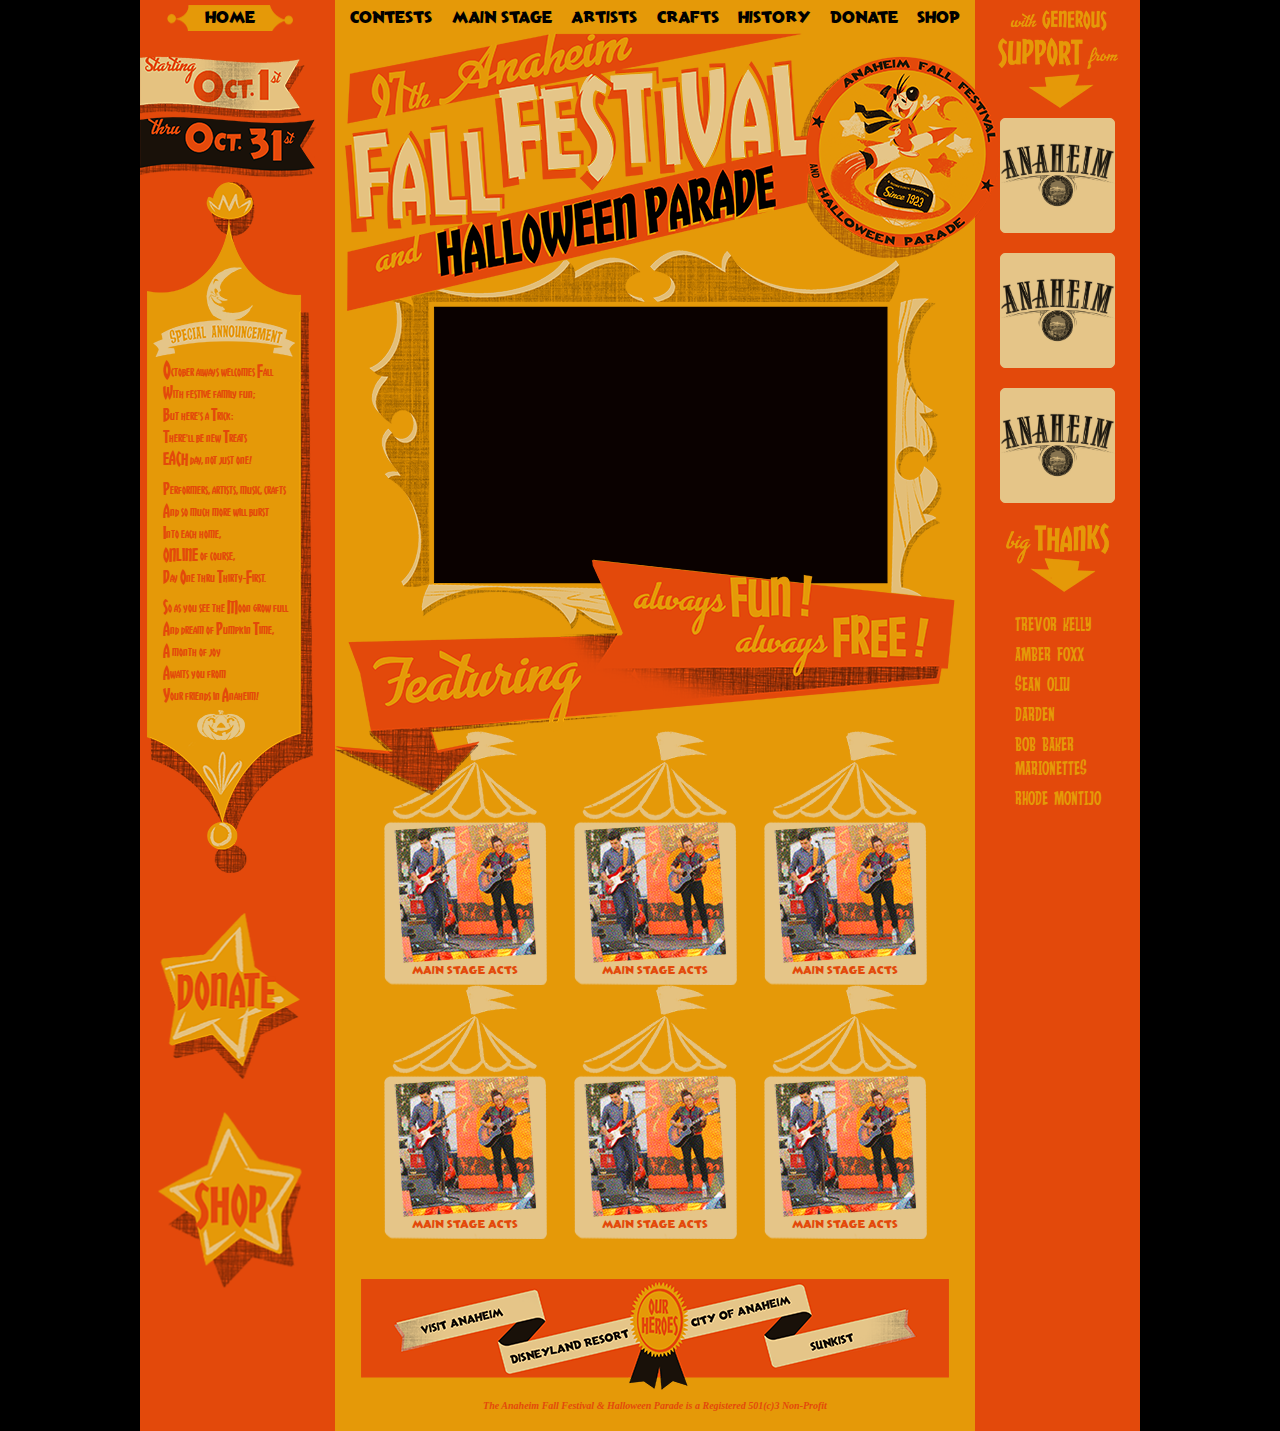
==== index.html @ 7b8717bf "Initial Upload" ====
<!DOCTYPE html>
<html>
    <head>
        <title>97th Anaheim Fall Festival and Halloween Parade</title>

        <!--Reset CSS-->
        <link href="css/reset.css" rel="stylesheet" type="text/css">
        
        <!--Bootstrap CSS-->
        <link rel="stylesheet" href="https://stackpath.bootstrapcdn.com/bootstrap/4.5.2/css/bootstrap.min.css" integrity="sha384-JcKb8q3iqJ61gNV9KGb8thSsNjpSL0n8PARn9HuZOnIxN0hoP+VmmDGMN5t9UJ0Z" crossorigin="anonymous">
        
        <!--Custom CSS-->
        <link href="css/index.css" rel="stylesheet" type="text/css">
        
        <!--Fonts-->
        
        <!--Necessary for Responsive Design-->
        <meta name="viewport" content="width=device-width, initial-scale=1">
    </head>
    <body>
        <div class="container AFF-container">
            <div class="row">
                <div class="col-md-auto" id="AFF-left-col">
                    <div class="AFF-HomeButton">
                        <a class="AFF-nav-link" href="#">HOME</a>
                    </div>
                    <img src="images/DateBanners_S.png" alt="Two Banners Bearing Starting Date of Oct. 1 and Ending Date of Oct. 31" id="AFF-DateBanners">
                    <div class="AFF-SpecialAnnouncements">
                        <div class="AFF-SpecialAnnouncements-Content">
                            <p>
                                <span style="font-size: 20px;">O</span>ctober always welcomes <span style="font-size: 16px;">F</span>all<br>
                                <span style="font-size: 16px;">W</span>ith festive family fun;<br>
                                <span style="font-size: 16px;">B</span>ut here's a <span style="font-size: 16px;">T</span>rick:<br>
                                <span style="font-size: 16px;">T</span>here'll be new <span style="font-size: 16px;">T</span>reats<br>
                                <span style="font-size: 16px;">EACH</span> day, not just one!<br>
                            </p>
                            <p>
                                <span style="font-size: 16px;">P</span>erformers, artists, music, crafts<br>
                                <span style="font-size: 16px;">A</span>nd so much more will burst<br>
                                <span style="font-size: 16px;">I</span>nto each home,<br>
                                <span style="font-size: 16px;">ONLINE</span> of course,<br>
                                <span style="font-size: 16px;">D</span>ay <span style="font-size: 16px;">O</span>ne thru <span style="font-size: 16px;">T</span>hirty-<span style="font-size: 16px;">F</span>irst.<br>
                            </p>
                            <p>
                                <span style="font-size: 16px;">S</span>o as you see the <span style="font-size: 16px;">M</span>oon grow full<br>
                                <span style="font-size: 16px;">A</span>nd dream of <span style="font-size: 16px;">P</span>umpkin <span style="font-size: 16px;">T</span>ime,<br>
                                <span style="font-size: 16px;">A</span> month of joy<br>
                                <span style="font-size: 16px;">A</span>waits you from<br>
                                <span style="font-size: 16px;">Y</span>our friends in <span style="font-size: 16px;">A</span>naheim!<br>
                            </p>
                        </div>
                    </div>
                    <div class="AFF-StarButtons">
                        <div class="AFF-Star">
                            <a href="#"><img src="images/DonateButton_S.png" alt="Yellow Star Donate Button" id="AFF-DonateButton" class="AFF-Left-Images">
                            </a>
                        </div>
                        <br>
                        <div class="AFF-Star">
                            <a href="#"><img src="images/ShopButton_S.png" alt="Yellow Star Shop Button" id="AFF-ShopButton" class="AFF-Left-Images">
                            </a>
                        </div>
                    </div>
                </div>
                <div class="col-md-auto" id="AFF-mid-col">
                    <div class="AFF-Nav">
                            <div class="AFF-Nav-Col">
                                <a class="AFF-nav-link" href="#">CONTESTS</a>
                            </div>
                            <div class="AFF-Nav-Col">
                                <a class="AFF-nav-link" href="#">MAIN STAGE</a>
                            </div>
                            <div class="AFF-Nav-Col">
                                <a class="AFF-nav-link" href="#">ARTISTS</a>
                            </div>
                            <div class="AFF-Nav-Col">
                                <a class="AFF-nav-link" href="#">CRAFTS</a>
                            </div>
                            <div class="AFF-Nav-Col">
                                <a class="AFF-nav-link" href="#">HISTORY</a>
                            </div>
                            <div class="AFF-Nav-Col">
                                <a class="AFF-nav-link" href="#">DONATE</a>
                            </div>
                            <div class="AFF-Nav-Col">
                                <a class="AFF-nav-link" href="#">SHOP</a>
                            </div>
                    </div>
                    <div class="AFF-header">
                        <img src="images/HeaderLogo_S.png" alt="97th Anaheim Fall Festival and Halloween Parade with Circular Seal Showing Andy Anaheim Wearing a Witches Hat and Riding a Rocket Over a Small Globe" id="AFF-HeaderLogo">
                    </div>
                    <div class="AFF-MainBodyContent">
                        <img src="images/FeaturingArrow_S.png" alt="Banner with 2 Descending Folds Ending in Arrow Pointing Down, Text on Top Fold: Always Fun! Always Free!, Text on Bottom Fold: Featuring" id="AFF-FeaturingArrow">
                        <div class="container AFF-Tents">
                            <div class="row">
                                <div class="col-sm AFF-Tent">
                                    <div class="container AFF-TentContainer">
                                        <div class="row">
                                            <div class="col">
                                                <a href="#"><img src="images/TentPic01.png" alt="Two People on a Stage Playing Guitar" id="AFF-Tent01"></a>
                                            </div>
                                        </div>
                                        <div class="row">
                                            <div class="col">
                                                <h3><a href="#">MAIN STAGE ACTS</a></h3>
                                            </div>
                                        </div>
                                    </div>
                                </div>
                                <div class="col-sm AFF-Tent">
                                    <div class="container AFF-TentContainer">
                                        <div class="row">
                                            <div class="col">
                                                <a href="#"><img src="images/TentPic01.png" alt="Two People on a Stage Playing Guitar" id="AFF-Tent01"></a>
                                            </div>
                                        </div>
                                        <div class="row">
                                            <div class="col">
                                                <h3><a href="#">MAIN STAGE ACTS</a></h3>
                                            </div>
                                        </div>
                                    </div>
                                </div>
                                <div class="col-sm AFF-Tent">
                                    <div class="container AFF-TentContainer">
                                        <div class="row">
                                            <div class="col">
                                                <a href="#"><img src="images/TentPic01.png" alt="Two People on a Stage Playing Guitar" id="AFF-Tent01"></a>
                                            </div>
                                        </div>
                                        <div class="row">
                                            <div class="col">
                                                <h3><a href="#">MAIN STAGE ACTS</a></h3>
                                            </div>
                                        </div>
                                    </div>
                                </div>
                            </div>
                            <div class="row">
                                <div class="col-sm AFF-Tent">
                                    <div class="container AFF-TentContainer">
                                        <div class="row">
                                            <div class="col">
                                                <a href="#"><img src="images/TentPic01.png" alt="Two People on a Stage Playing Guitar" id="AFF-Tent01"></a>
                                            </div>
                                        </div>
                                        <div class="row">
                                            <div class="col">
                                                <h3><a href="#">MAIN STAGE ACTS</a></h3>
                                            </div>
                                        </div>
                                    </div>
                                </div>
                                <div class="col-sm AFF-Tent">
                                    <div class="container AFF-TentContainer">
                                        <div class="row">
                                            <div class="col">
                                                <a href="#"><img src="images/TentPic01.png" alt="Two People on a Stage Playing Guitar" id="AFF-Tent01"></a>
                                            </div>
                                        </div>
                                        <div class="row">
                                            <div class="col">
                                                <h3><a href="#">MAIN STAGE ACTS</a></h3>
                                            </div>
                                        </div>
                                    </div>
                                </div>
                                <div class="col-sm AFF-Tent">
                                    <div class="container AFF-TentContainer">
                                        <div class="row">
                                            <div class="col">
                                                <a href="#"><img src="images/TentPic01.png" alt="Two People on a Stage Playing Guitar" id="AFF-Tent01"></a>
                                            </div>
                                        </div>
                                        <div class="row">
                                            <div class="col">
                                                <h3><a href="#">MAIN STAGE ACTS</a></h3>
                                            </div>
                                        </div>
                                    </div>
                                </div>
                            </div>
                        </div>
                        <div class="AFF-SupportFooter">
                            <img src="images/SupportRibbon_S.png" alt="A Gold Ribbon with the Words Our Heroes and a Banner Behind with Sponsors Listed" id="AFF-SupportRibbon">
                            <h4>The Anaheim Fall Festival & Halloween Parade is a Registered 501(c)3 Non-Profit</h4>
                        </div>
                    </div>
                </div>
                <div class="col-md-auto" id="AFF-right-col">
                    <img src="images/SupportArrow-text_S.png" alt="Text: With Generous Support From, Image: Yellow Down Arrow" id="AFF-SupportArrow">
                    <div class="AFF-Sponsor">
                        <a href="#"><img src="images/AnaheimLogo.png" alt="Anaheim City Logo" id="AFF-AnaheimLogo"></a>
                    </div>
                    <div class="AFF-Sponsor">
                        <a href="#"><img src="images/AnaheimLogo.png" alt="Anaheim City Logo" id="AFF-AnaheimLogo"></a>
                    </div>
                    <div class="AFF-Sponsor">
                        <a href="#"><img src="images/AnaheimLogo.png" alt="Anaheim City Logo" id="AFF-AnaheimLogo"></a>
                    </div>
                    <img src="images/ThanksArrow-text_S.png" alt="Text: Big Thanks, Image: Yellow Down Arrow" id="AFF-ThanksArrow">
                    <div class="AFF-Thanks">
                        <ul>
                            <li class="AFF-Thanks-Name">TREVOR KELLY</li>
                            <li class="AFF-Thanks-Name">AMBER FOXX</li>
                            <li class="AFF-Thanks-Name">SEAN OLIU</li>
                            <li class="AFF-Thanks-Name">DARDEN</li>
                            <li class="AFF-Thanks-Name">BOB BAKER MARIONETTES</li>
                            <li class="AFF-Thanks-Name">RHODE MONTIJO</li>
                        </ul>
                    </div>
                </div>
            </div>
        </div>
        <!--Bootstrap JS-->
        <script src="https://code.jquery.com/jquery-3.5.1.slim.min.js" integrity="sha384-DfXdz2htPH0lsSSs5nCTpuj/zy4C+OGpamoFVy38MVBnE+IbbVYUew+OrCXaRkfj" crossorigin="anonymous"></script>
        <script src="https://cdn.jsdelivr.net/npm/popper.js@1.16.1/dist/umd/popper.min.js" integrity="sha384-9/reFTGAW83EW2RDu2S0VKaIzap3H66lZH81PoYlFhbGU+6BZp6G7niu735Sk7lN" crossorigin="anonymous"></script>
        <script src="https://stackpath.bootstrapcdn.com/bootstrap/4.5.2/js/bootstrap.min.js" integrity="sha384-B4gt1jrGC7Jh4AgTPSdUtOBvfO8shuf57BaghqFfPlYxofvL8/KUEfYiJOMMV+rV" crossorigin="anonymous"></script>
        
        <!--Personal JS-->
        <script src="js/index.js" type="text/javascript"></script>
    </body>
</html>
---- css/index.css ----
@font-face {
    font-family: "Anderson Torchy";
    src: url("../fonts/anderson_torchy_the_battery_boy-webfont.woff2") format("woff2"),
    url("../fonts/anderson_torchy_the_battery_boy-webfont.woff") format("woff");
}
@font-face {
    font-family: "Chickweed Tilting";
    src: url("../fonts/chickweed_titling-webfont.woff2") format("woff2"),
    url("../fonts/chickweed_titling-webfont.woff") format("woff");
}
@font-face {
    font-family: "Anderson Stingray";
    src: url("../fonts/anderson_stingray-webfont.woff2") format("woff2"),
    url("../fonts/anderson_stingray-webfont.woff") format("woff");
}
body {
    background-color: #000000;
}
.AFF-container {
    width: 1000px !important;
}
#AFF-left-col {
    background-color: #e3490b;
    width: 195px;
    padding-left: 0px;
}
.AFF-HomeButton {
    background-image: url(../images/HomeButton_S.png);
    background-repeat: no-repeat;
    background-position: center top;
    text-align: center;
    margin: 5px;
}
.AFF-HomeButton a:hover {
    color: #e5c588;
    text-decoration: none;
}
#AFF-DateBanners {
    margin: 20px 0px 5px 0px;
}
.AFF-SpecialAnnouncements {
    background-image: url(../images/SpecialAnnouncementsBanner_S.png);
    background-repeat: no-repeat;
    background-position: center top;
    padding: 177px 1px 177px 23px;
}
.AFF-SpecialAnnouncements-Content {
    font-family: Chickweed Tilting, Impact, Haettenschweiler, 'Arial Narrow Bold', sans-serif;
    color: #e3490b;
    text-align: left;
    margin-left: auto;
    margin-right: auto;
    font-size: 10px;
    line-height: 20px;
}
.AFF-SpecialAnnouncements-Content p {
    margin-bottom: 8px !important;
}
.AFF-StarButtons {
    width: 100%;
    text-align: center;
    padding: 15px 0px;
}
.AFF-Left-Images {
    margin-bottom: 10px;
}
.AFF-Star {
    position: relative;
    display: block;
    height: 180px;
}
#AFF-DonateButton {
    width: 139px;
    height: 166px;
    position: absolute;
    top: 50%;
    left: 50%;
    z-index: 1;
    transform: translate(-50%, -50%) scale(1,1);
    transition: all 0.3s ease;
}
#AFF-DonateButton:hover {
    transform: translate(-50%, -50%) scale(1.1,1.1);
}
#AFF-ShopButton {
    width: 143px;
    height: 175px;
    position: absolute;
    top: 50%;
    left: 50%;
    z-index: 1;
    transform: translate(-50%, -50%) scale(1,1);
    transition: all 0.3s ease;
}
#AFF-ShopButton:hover {
    transform: translate(-50%, -50%) scale(1.1,1.1);
}
#AFF-mid-col {
    background-color: #e59908;
    width: 640px;
    padding-bottom: 230px;
}
.AFF-Nav {
    width: 100%;
    margin-top: 5px;
    display: flex;
    flex-direction: row;
    justify-content: space-between;
}
.AFF-nav-link {
    font-family: Anderson Torchy, Impact, Haettenschweiler, 'Arial Narrow Bold', sans-serif;
    font-size: 17px;
    color: #000000;
    margin: auto;
}
.AFF-Nav a:hover {
    color: #e5c588;
    text-decoration: none;
}
.AFF-Nav-Col {
    padding: 0px !important;
    text-align: center;
}
.AFF-MainBodyContent {
    background-image: url(../images/Frame-cuts_S.png);
    background-repeat: no-repeat;
    background-position: center top;
    width: 100%;
    position: relative;
    top: 219px;
    left: 0;
}
#AFF-HeaderLogo {
    position: absolute;
    top: 29px;
    left: 10px;
    z-index: 2;
}
#AFF-FeaturingArrow {
    position: absolute;
    top: 310px;
    left: -15px;
    z-index: 1;
}
.AFF-Tents {
    padding-top: 481px;
    width: 570px;
}
.AFF-TentContainer {
    margin: 0px !important;
    padding: 0px !important;
}
.AFF-Tent {
    background-image: url(../images/Tent01_S.png);background-repeat: no-repeat;
    background-position: center top;
    text-align: center;
}
#AFF-Tent01 {
    margin-top: 90px;
}
h3 {
    font-family: Anderson Torchy, Impact, Haettenschweiler, 'Arial Narrow Bold', sans-serif;
    font-size: 12px;
    color: #e3490b;
}
h3 a {
    font-family: Anderson Torchy, Impact, Haettenschweiler, 'Arial Narrow Bold', sans-serif;
    font-size: 12px;
    color: #e3490b;
}
h3 a:hover {
    font-family: Anderson Torchy, Impact, Haettenschweiler, 'Arial Narrow Bold', sans-serif;
    font-size: 12px;
    color: #000000;
    text-decoration: none;
}
.AFF-SupportFooter {
    margin-top: 40px;
    text-align: center;
}
h4 {
    font-family: superclarendon, serif;
    font-style: italic;
    font-weight: 700;
    font-size: 10px;
    color: #e3490b;
    margin-top: 10px;
}
#AFF-right-col {
    background-color: #e3490b;
    text-align: center;
    padding-top: 10px;
    width: 165px;
}
.AFF-Sponsor {
    background-color: #e5c588;
    border: 1px solid #e5c588;
    border-radius: 5px;
    width: 115px;
    height: 115px;
    margin: 10px auto 20px;
    display: flex;
    align-items: center;
}
#AFF-AnaheimLogo {
    width: 114px;
}
.AFF-Thanks {
    text-align: left;
    padding-left: 25px;
    margin-top: 20px;
}
.AFF-Thanks li {
    list-style-type: none;
    margin-bottom: 6px;
}
.AFF-Thanks-Name {
    font-family: Anderson Stingray, Impact, Haettenschweiler, 'Arial Narrow Bold', sans-serif;
    color: #e59908;
}
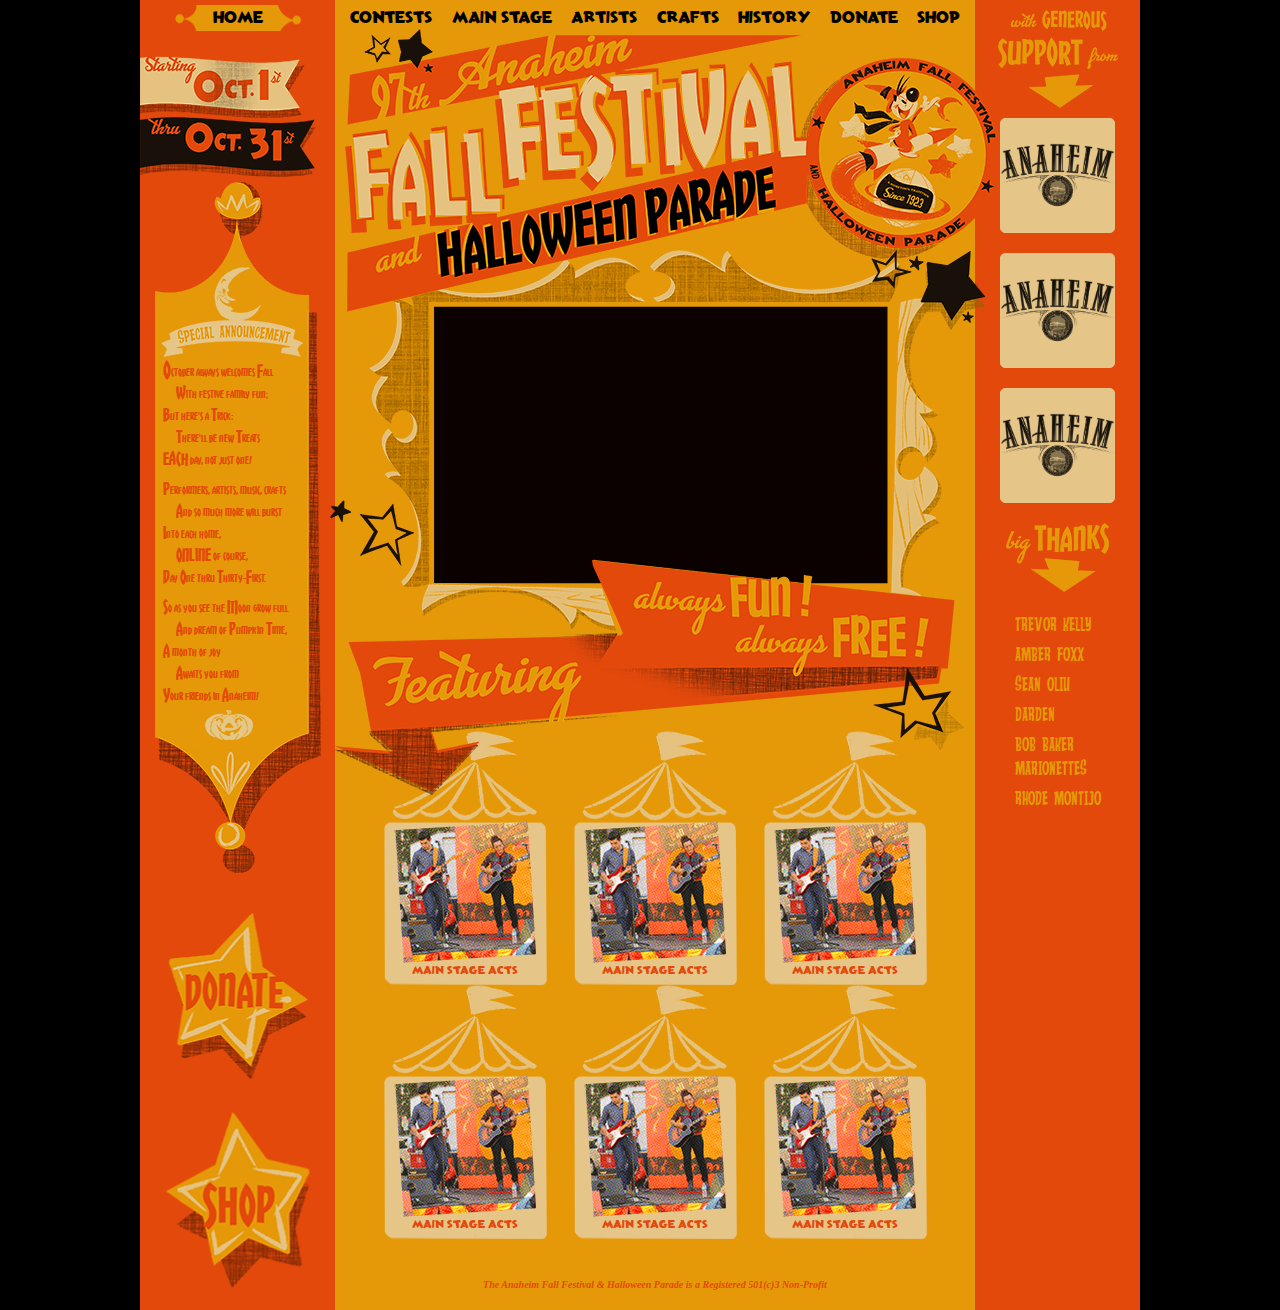
==== commit eec2d99a: "ContestsPageAdded" ====
--- a/index.html
+++ b/index.html
@@ -27,27 +27,27 @@
                     <img src="images/DateBanners_S.png" alt="Two Banners Bearing Starting Date of Oct. 1 and Ending Date of Oct. 31" id="AFF-DateBanners">
                     <div class="AFF-SpecialAnnouncements">
                         <div class="AFF-SpecialAnnouncements-Content">
-                            <p>
+                            <div class="AFF-Poem">
                                 <span style="font-size: 20px;">O</span>ctober always welcomes <span style="font-size: 16px;">F</span>all<br>
-                                <span style="font-size: 16px;">W</span>ith festive family fun;<br>
+                                <div class="AFF-Indent"><span style="font-size: 16px;">W</span>ith festive family fun;</div>
                                 <span style="font-size: 16px;">B</span>ut here's a <span style="font-size: 16px;">T</span>rick:<br>
-                                <span style="font-size: 16px;">T</span>here'll be new <span style="font-size: 16px;">T</span>reats<br>
+                                <div class="AFF-Indent"><span style="font-size: 16px;">T</span>here'll be new <span style="font-size: 16px;">T</span>reats</div>
                                 <span style="font-size: 16px;">EACH</span> day, not just one!<br>
-                            </p>
-                            <p>
+                            </div>
+                            <div class="AFF-Poem">
                                 <span style="font-size: 16px;">P</span>erformers, artists, music, crafts<br>
-                                <span style="font-size: 16px;">A</span>nd so much more will burst<br>
+                                <div class="AFF-Indent"><span style="font-size: 16px;">A</span>nd so much more will burst</div>
                                 <span style="font-size: 16px;">I</span>nto each home,<br>
-                                <span style="font-size: 16px;">ONLINE</span> of course,<br>
+                                <div class="AFF-Indent"><span style="font-size: 16px;">ONLINE</span> of course,</div>
                                 <span style="font-size: 16px;">D</span>ay <span style="font-size: 16px;">O</span>ne thru <span style="font-size: 16px;">T</span>hirty-<span style="font-size: 16px;">F</span>irst.<br>
-                            </p>
-                            <p>
+                            </div>
+                            <div class="AFF-Poem">
                                 <span style="font-size: 16px;">S</span>o as you see the <span style="font-size: 16px;">M</span>oon grow full<br>
-                                <span style="font-size: 16px;">A</span>nd dream of <span style="font-size: 16px;">P</span>umpkin <span style="font-size: 16px;">T</span>ime,<br>
+                                <div class="AFF-Indent"><span style="font-size: 16px;">A</span>nd dream of <span style="font-size: 16px;">P</span>umpkin <span style="font-size: 16px;">T</span>ime,</div>
                                 <span style="font-size: 16px;">A</span> month of joy<br>
-                                <span style="font-size: 16px;">A</span>waits you from<br>
+                                <div class="AFF-Indent"><span style="font-size: 16px;">A</span>waits you from</div>
                                 <span style="font-size: 16px;">Y</span>our friends in <span style="font-size: 16px;">A</span>naheim!<br>
-                            </p>
+                            </div>
                         </div>
                     </div>
                     <div class="AFF-StarButtons">
@@ -87,9 +87,10 @@
                             </div>
                     </div>
                     <div class="AFF-header">
-                        <img src="images/HeaderLogo_S.png" alt="97th Anaheim Fall Festival and Halloween Parade with Circular Seal Showing Andy Anaheim Wearing a Witches Hat and Riding a Rocket Over a Small Globe" id="AFF-HeaderLogo">
+                        <img src="images/HeaderStars_S.png" alt="97th Anaheim Fall Festival and Halloween Parade with Circular Seal Showing Andy Anaheim Wearing a Witches Hat and Riding a Rocket Over a Small Globe" id="AFF-HeaderLogo">
                     </div>
                     <div class="AFF-MainBodyContent">
+                        <img src="images/BottomLeftStars_S.png" alt="Two 5-point Stars, One Solid Black, One Black Outline" id="AFF-BottomLeftStars">
                         <img src="images/FeaturingArrow_S.png" alt="Banner with 2 Descending Folds Ending in Arrow Pointing Down, Text on Top Fold: Always Fun! Always Free!, Text on Bottom Fold: Featuring" id="AFF-FeaturingArrow">
                         <div class="container AFF-Tents">
                             <div class="row">
@@ -182,7 +183,6 @@
                             </div>
                         </div>
                         <div class="AFF-SupportFooter">
-                            <img src="images/SupportRibbon_S.png" alt="A Gold Ribbon with the Words Our Heroes and a Banner Behind with Sponsors Listed" id="AFF-SupportRibbon">
                             <h4>The Anaheim Fall Festival & Halloween Parade is a Registered 501(c)3 Non-Profit</h4>
                         </div>
                     </div>
--- a/css/index.css
+++ b/css/index.css
@@ -1,3 +1,4 @@
+/* Home Page and Universal */
 @font-face {
     font-family: "Anderson Torchy";
     src: url("../fonts/anderson_torchy_the_battery_boy-webfont.woff2") format("woff2"),
@@ -13,6 +14,11 @@
     src: url("../fonts/anderson_stingray-webfont.woff2") format("woff2"),
     url("../fonts/anderson_stingray-webfont.woff") format("woff");
 }
+@font-face {
+    font-family: "Komika Title";
+    src: url("../fonts/komtit__-webfont.woff2") format("woff2"),
+    url("../fonts/komtit__-webfont.woff") format("woff");
+}
 body {
     background-color: #000000;
 }
@@ -23,6 +29,7 @@
     background-color: #e3490b;
     width: 195px;
     padding-left: 0px;
+    padding-right: 0px;
 }
 .AFF-HomeButton {
     background-image: url(../images/HomeButton_S.png);
@@ -53,13 +60,17 @@
     font-size: 10px;
     line-height: 20px;
 }
-.AFF-SpecialAnnouncements-Content p {
+.AFF-Poem {
     margin-bottom: 8px !important;
+}
+.AFF-Indent {
+    text-indent: 13px;
 }
 .AFF-StarButtons {
     width: 100%;
     text-align: center;
     padding: 15px 0px;
+    position: relative;
 }
 .AFF-Left-Images {
     margin-bottom: 10px;
@@ -106,6 +117,7 @@
     display: flex;
     flex-direction: row;
     justify-content: space-between;
+    z-index: 10;
 }
 .AFF-nav-link {
     font-family: Anderson Torchy, Impact, Haettenschweiler, 'Arial Narrow Bold', sans-serif;
@@ -117,6 +129,12 @@
     color: #e5c588;
     text-decoration: none;
 }
+.AFF-Active a {
+    font-family: Anderson Torchy, Impact, Haettenschweiler, 'Arial Narrow Bold', sans-serif;
+    font-size: 17px;
+    color: #e3490b;
+    margin: auto;
+}
 .AFF-Nav-Col {
     padding: 0px !important;
     text-align: center;
@@ -134,6 +152,12 @@
     position: absolute;
     top: 29px;
     left: 10px;
+    z-index: 2;
+}
+#AFF-BottomLeftStars {
+    position: absolute;
+    top: 250px;
+    left: -20px;
     z-index: 2;
 }
 #AFF-FeaturingArrow {
@@ -218,3 +242,120 @@
     font-family: Anderson Stingray, Impact, Haettenschweiler, 'Arial Narrow Bold', sans-serif;
     color: #e59908;
 }
+/* Contests Page Specific */
+.AFF-EntrySteps {
+    background-image: url(../images/EnterBanner.png);
+    background-repeat: no-repeat;
+    background-position: center top;
+    padding: 160px 1px 130px 0px;
+    margin-top: 160px;
+}
+.AFF-EntrySteps-Content {
+    font-family: Komika Title, Impact, Haettenschweiler, 'Arial Narrow Bold', sans-serif;
+    color: #e3490b;
+    text-align: center;
+    margin-left: -10px;
+    font-size: 14px;
+    line-height: 20px;
+}
+#AFF-ContestBottomStar {
+    position: absolute;
+    top: 390px;
+    left: 20px;
+}
+#AFF-ContestsHeader {
+    position: absolute;
+    top: 30px;
+    left: -190px;
+    z-index: 2;
+}
+.AFF-ContestBody {
+    width: 100%;
+    position: relative;
+    top: 219px;
+    left: 0;
+}
+#AFF-ContestMiddleStar {
+    position: absolute;
+    top: 550px;
+    left: -50px;
+}
+.AFF-ContestC01 {
+    background-image: url(../images/ContestBack01.png);
+    background-repeat: no-repeat;
+    background-position: center top;
+    height: 251px;
+}
+.AFF-ContestC02 {
+    background-image: url(../images/ContestBack02.png);
+    background-repeat: no-repeat;
+    background-position: center top;
+    height: 263px;
+}
+.AFF-ContestTitle01 {
+    font-family: Chickweed Tilting, Impact, Haettenschweiler, 'Arial Narrow Bold', sans-serif;
+    color: #000000;
+    text-align: left;
+    margin-left: 10px;
+    margin-right: auto;
+    font-size: 40px;
+    padding-left: 210px;
+    padding-top: 25px;
+}
+.AFF-ContestInfo01 {
+    font-family: Komika Title, Impact, Haettenschweiler, 'Arial Narrow Bold', sans-serif;
+    color: #e59908;
+    text-align: left;
+    margin-left: 10px;
+    margin-right: auto;
+    font-size: 15px;
+    padding-left: 210px;
+    position: relative;
+}
+.AFF-ContestTitle02 {
+    font-family: Chickweed Tilting, Impact, Haettenschweiler, 'Arial Narrow Bold', sans-serif;
+    color: #000000;
+    text-align: left;
+    margin-left: 10px;
+    margin-right: auto;
+    font-size: 40px;
+    padding-left: 50px;
+    padding-top: 35px;
+}
+.AFF-ContestInfo02 {
+    font-family: Komika Title, Impact, Haettenschweiler, 'Arial Narrow Bold', sans-serif;
+    color: #e59908;
+    text-align: left;
+    margin-left: 10px;
+    margin-right: auto;
+    font-size: 15px;
+    padding-left: 50px;
+    position: relative;
+}
+.AFF-Indent01 {
+    text-indent: 10px;
+}
+.AFF-Indent02 {
+    text-indent: 15px;
+}
+.AFF-Indent03 {
+    text-indent: 20px;
+}
+.AFF-Indent04 {
+    text-indent: 25px;
+}
+.AFF-Indent05 {
+    text-indent: 30px;
+}
+.AFF-EntryFormBtn01 {
+    position: absolute;
+    top: 110px;
+    left: 450px;
+    z-index: 1;
+}
+.AFF-EntryFormBtn02 {
+    position: absolute;
+    top: 140px;
+    left: 20px;
+    z-index: 1;
+}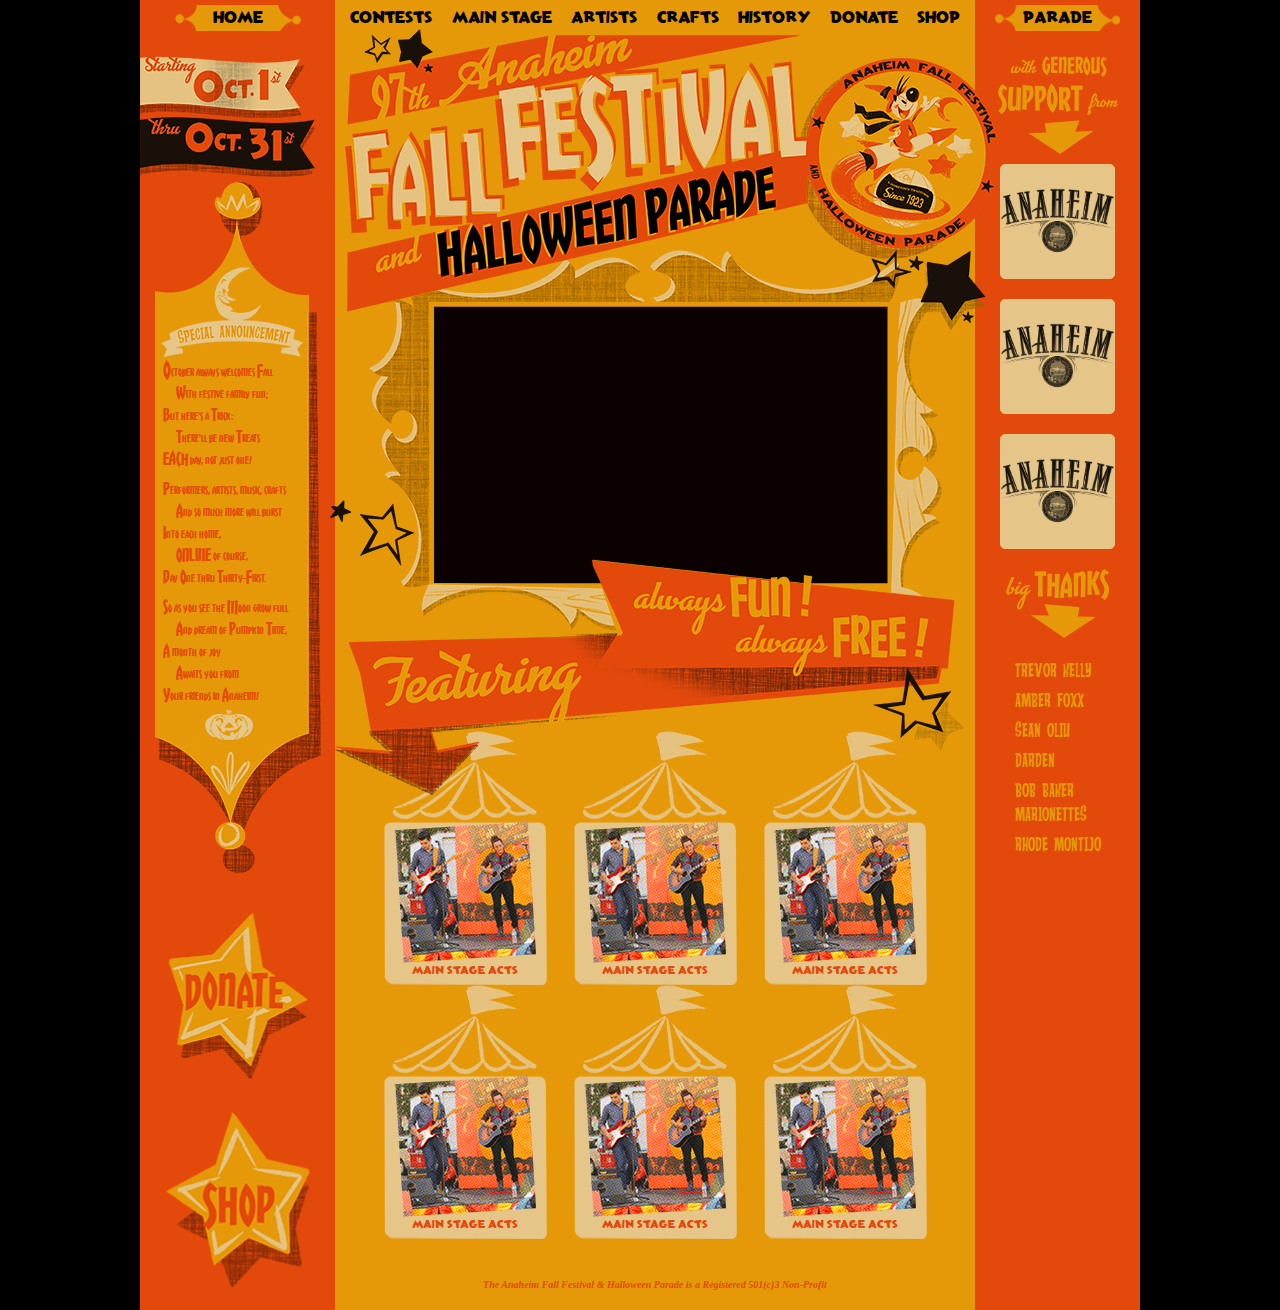
==== commit c4986974: "Added Crafts and Artists Pages" ====
--- a/index.html
+++ b/index.html
@@ -22,7 +22,7 @@
             <div class="row">
                 <div class="col-md-auto" id="AFF-left-col">
                     <div class="AFF-HomeButton">
-                        <a class="AFF-nav-link" href="#">HOME</a>
+                        <a class="AFF-nav-link" href="index.html">HOME</a>
                     </div>
                     <img src="images/DateBanners_S.png" alt="Two Banners Bearing Starting Date of Oct. 1 and Ending Date of Oct. 31" id="AFF-DateBanners">
                     <div class="AFF-SpecialAnnouncements">
@@ -52,39 +52,39 @@
                     </div>
                     <div class="AFF-StarButtons">
                         <div class="AFF-Star">
-                            <a href="#"><img src="images/DonateButton_S.png" alt="Yellow Star Donate Button" id="AFF-DonateButton" class="AFF-Left-Images">
+                            <a href="donate.html"><img src="images/DonateButton_S.png" alt="Yellow Star Donate Button" id="AFF-DonateButton" class="AFF-Left-Images">
                             </a>
                         </div>
                         <br>
                         <div class="AFF-Star">
-                            <a href="#"><img src="images/ShopButton_S.png" alt="Yellow Star Shop Button" id="AFF-ShopButton" class="AFF-Left-Images">
+                            <a href="shop.html"><img src="images/ShopButton_S.png" alt="Yellow Star Shop Button" id="AFF-ShopButton" class="AFF-Left-Images">
                             </a>
                         </div>
                     </div>
                 </div>
                 <div class="col-md-auto" id="AFF-mid-col">
                     <div class="AFF-Nav">
-                            <div class="AFF-Nav-Col">
-                                <a class="AFF-nav-link" href="#">CONTESTS</a>
-                            </div>
-                            <div class="AFF-Nav-Col">
-                                <a class="AFF-nav-link" href="#">MAIN STAGE</a>
-                            </div>
-                            <div class="AFF-Nav-Col">
-                                <a class="AFF-nav-link" href="#">ARTISTS</a>
-                            </div>
-                            <div class="AFF-Nav-Col">
-                                <a class="AFF-nav-link" href="#">CRAFTS</a>
-                            </div>
-                            <div class="AFF-Nav-Col">
-                                <a class="AFF-nav-link" href="#">HISTORY</a>
-                            </div>
-                            <div class="AFF-Nav-Col">
-                                <a class="AFF-nav-link" href="#">DONATE</a>
-                            </div>
-                            <div class="AFF-Nav-Col">
-                                <a class="AFF-nav-link" href="#">SHOP</a>
-                            </div>
+                        <div class="AFF-Nav-Col">
+                            <a class="AFF-nav-link" href="contests.html">CONTESTS</a>
+                        </div>
+                        <div class="AFF-Nav-Col">
+                            <a class="AFF-nav-link" href="mainstage.html">MAIN STAGE</a>
+                        </div>
+                        <div class="AFF-Nav-Col">
+                            <a class="AFF-nav-link" href="artists.html">ARTISTS</a>
+                        </div>
+                        <div class="AFF-Nav-Col">
+                            <a class="AFF-nav-link" href="crafts.html">CRAFTS</a>
+                        </div>
+                        <div class="AFF-Nav-Col">
+                            <a class="AFF-nav-link" href="history.html">HISTORY</a>
+                        </div>
+                        <div class="AFF-Nav-Col">
+                            <a class="AFF-nav-link" href="donate.html">DONATE</a>
+                        </div>
+                        <div class="AFF-Nav-Col">
+                            <a class="AFF-nav-link" href="shop.html">SHOP</a>
+                        </div>
                     </div>
                     <div class="AFF-header">
                         <img src="images/HeaderStars_S.png" alt="97th Anaheim Fall Festival and Halloween Parade with Circular Seal Showing Andy Anaheim Wearing a Witches Hat and Riding a Rocket Over a Small Globe" id="AFF-HeaderLogo">
@@ -188,6 +188,9 @@
                     </div>
                 </div>
                 <div class="col-md-auto" id="AFF-right-col">
+                    <div class="AFF-ParadeButton">
+                        <a class="AFF-nav-link" href="parade.html">PARADE</a>
+                    </div>
                     <img src="images/SupportArrow-text_S.png" alt="Text: With Generous Support From, Image: Yellow Down Arrow" id="AFF-SupportArrow">
                     <div class="AFF-Sponsor">
                         <a href="#"><img src="images/AnaheimLogo.png" alt="Anaheim City Logo" id="AFF-AnaheimLogo"></a>
--- a/css/index.css
+++ b/css/index.css
@@ -42,6 +42,17 @@
     color: #e5c588;
     text-decoration: none;
 }
+.AFF-ParadeButton {
+    background-image: url(../images/HomeButton_S.png);
+    background-repeat: no-repeat;
+    background-position: center top;
+    text-align: center;
+    margin: 5px;
+}
+.AFF-ParadeButton a:hover {
+    color: #e5c588;
+    text-decoration: none;
+}
 #AFF-DateBanners {
     margin: 20px 0px 5px 0px;
 }
@@ -213,8 +224,10 @@
 #AFF-right-col {
     background-color: #e3490b;
     text-align: center;
-    padding-top: 10px;
     width: 165px;
+}
+#AFF-SupportArrow {
+    margin-top: 20px;
 }
 .AFF-Sponsor {
     background-color: #e5c588;
@@ -358,4 +371,214 @@
     top: 140px;
     left: 20px;
     z-index: 1;
+}
+/* Main Stage Page Specific */
+#AFF-MainStageHeader {
+    position: absolute;
+    top: 30px;
+    left: -190px;
+    z-index: 2;
+}
+.AFF-MainStageBody {
+    width: 100%;
+    position: relative;
+    top: 219px;
+    left: 0;
+}
+.AFF-MSTents {
+    width: 570px;
+}
+.AFF-MSTentContainer {
+    margin: 0px !important;
+    padding: 0px !important;
+}
+.AFF-MSTent {
+    background-image: url(../images/Tent01_S.png);background-repeat: no-repeat;
+    background-position: center top;
+    text-align: center;
+}
+.AFF-MainStageBanner {
+    background-image: url(../images/LeftBanner.png);
+    background-repeat: no-repeat;
+    background-position: center top;
+    padding: 160px 1px 130px 0px;
+    margin-top: 160px;
+    height: 691px;
+}
+.AFF-MSBanner-Content {
+    font-family: Komika Title, Impact, Haettenschweiler, 'Arial Narrow Bold', sans-serif;
+    color: #e3490b;
+    text-align: center;
+    margin-left: -10px;
+    font-size: 14px;
+    line-height: 20px;
+}
+#AFF-MSRightStar01 {
+    position: absolute;
+    top: 370px;
+    left: 550px;
+    z-index: 2;
+}
+#AFF-MSLeftStars {
+    position: absolute;
+    top: 540px;
+    left: -70px;
+    z-index: 2;
+}
+#AFF-MSRightStars02 {
+    position: absolute;
+    top: 760px;
+    left: 360px;
+    z-index: 2;
+}
+/* Artists Page Specific */
+#AFF-ArtistsHeader {
+    position: absolute;
+    top: 30px;
+    left: -190px;
+    z-index: 2;
+}
+.AFF-ArtistsBody {
+    width: 100%;
+    position: relative;
+    top: 219px;
+    left: 0;
+}
+.AFF-ArtistsTents {
+    width: 570px;
+}
+.AFF-ArtTentContainer {
+    margin: 0px !important;
+    padding: 0px !important;
+}
+.AFF-ArtistsTent {
+    background-image: url(../images/Tent01_S.png);background-repeat: no-repeat;
+    background-position: center top;
+    text-align: center;
+}
+.AFF-ArtistsBanner {
+    background-image: url(../images/LeftBanner.png);
+    background-repeat: no-repeat;
+    background-position: center top;
+    padding: 125px 1px 130px 0px;
+    margin-top: 160px;
+    height: 691px;
+}
+.AFF-ArtBanner-Content {
+    font-family: Komika Title, Impact, Haettenschweiler, 'Arial Narrow Bold', sans-serif;
+    color: #e3490b;
+    text-align: center;
+    margin-left: -10px;
+    font-size: 20px;
+    line-height: 24px;
+}
+.AFF-ArtBanner-Content h3 {
+    font-family: Anderson Stingray, Impact, Haettenschweiler, 'Arial Narrow Bold', sans-serif;
+    color: #000000;
+    text-align: center;
+    margin-bottom: 10px;
+    font-size: 30px;
+    line-height: 20px;
+}
+.AFF-ArtBanner-Content h4 {
+    font-family: Anderson Stingray, Impact, Haettenschweiler, 'Arial Narrow Bold', sans-serif;
+    color: #e5c588;
+    text-align: left;
+    margin-left: -10px;
+    font-size: 25px;
+    line-height: 20px;
+}
+#AFF-h4a {
+    text-indent: 60px;
+}
+#AFF-h4b {
+    text-indent: 65px;
+}
+#AFF-h4c {
+    text-indent: 70px;
+}
+#AFF-MSRightStar01 {
+    position: absolute;
+    top: 370px;
+    left: 550px;
+    z-index: 2;
+}
+#AFF-MSLeftStars {
+    position: absolute;
+    top: 540px;
+    left: -70px;
+    z-index: 2;
+}
+#AFF-MSRightStars02 {
+    position: absolute;
+    top: 760px;
+    left: 360px;
+    z-index: 2;
+}
+/* Crafts Page Specific */
+#AFF-CraftsHeader {
+    position: absolute;
+    top: 30px;
+    left: -190px;
+    z-index: 2;
+}
+.AFF-CraftsBody {
+    width: 100%;
+    position: relative;
+    top: 219px;
+    left: 0;
+}
+.AFF-CraftsTents {
+    width: 570px;
+}
+.AFF-CraftsTentContainer {
+    margin: 0px !important;
+    padding: 0px !important;
+}
+.AFF-CraftsTent {
+    background-image: url(../images/Tent01_S.png);background-repeat: no-repeat;
+    background-position: center top;
+    text-align: center;
+}
+.AFF-CraftsBanner {
+    background-image: url(../images/LeftBanner.png);
+    background-repeat: no-repeat;
+    background-position: center top;
+    padding: 165px 1px 130px 0px;
+    margin-top: 160px;
+    height: 691px;
+}
+.AFF-CraftsBanner-Content {
+    font-family: Komika Title, Impact, Haettenschweiler, 'Arial Narrow Bold', sans-serif;
+    color: #e3490b;
+    text-align: center;
+    margin-left: -10px;
+    font-size: 20px;
+    line-height: 27px;
+}
+.AFF-CraftsBanner-Content h3 {
+    font-family: Chickweed Tilting, Impact, Haettenschweiler, 'Arial Narrow Bold', sans-serif;
+    color: #e3490b;
+    text-align: center;
+    margin-bottom: 30px;
+    font-size: 30px;
+    line-height: 20px;
+}
+#AFF-MSRightStar01 {
+    position: absolute;
+    top: 370px;
+    left: 550px;
+    z-index: 2;
+}
+#AFF-MSLeftStars {
+    position: absolute;
+    top: 540px;
+    left: -70px;
+    z-index: 2;
+}
+#AFF-MSRightStars02 {
+    position: absolute;
+    top: 760px;
+    left: 360px;
+    z-index: 2;
 }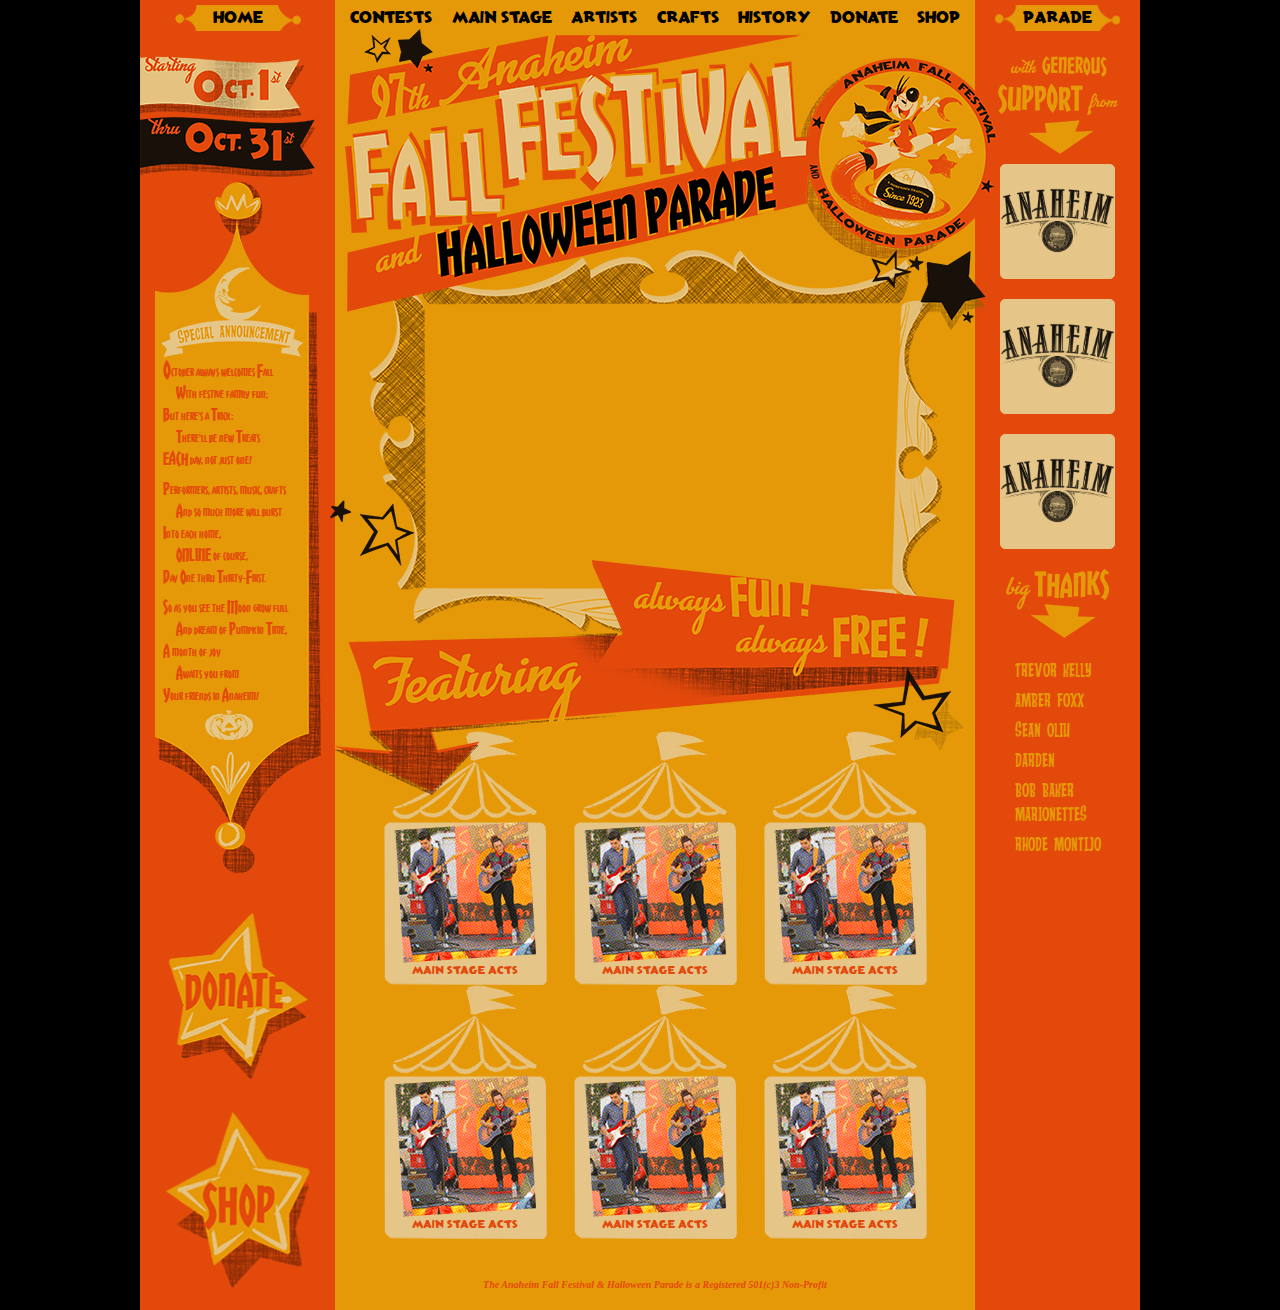
==== commit 83f92fa8: "Update Link on Home Page" ====
--- a/index.html
+++ b/index.html
@@ -98,12 +98,12 @@
                                     <div class="container AFF-TentContainer">
                                         <div class="row">
                                             <div class="col">
-                                                <a href="#"><img src="images/TentPic01.png" alt="Two People on a Stage Playing Guitar" id="AFF-Tent01"></a>
-                                            </div>
-                                        </div>
-                                        <div class="row">
-                                            <div class="col">
-                                                <h3><a href="#">MAIN STAGE ACTS</a></h3>
+                                                <a href="act.html"><img src="images/TentPic01.png" alt="Two People on a Stage Playing Guitar" id="AFF-Tent01"></a>
+                                            </div>
+                                        </div>
+                                        <div class="row">
+                                            <div class="col">
+                                                <h3><a href="act.html">MAIN STAGE ACTS</a></h3>
                                             </div>
                                         </div>
                                     </div>
--- a/css/index.css
+++ b/css/index.css
@@ -151,7 +151,7 @@
     text-align: center;
 }
 .AFF-MainBodyContent {
-    background-image: url(../images/Frame-cuts_S.png);
+    background-image: url(../images/FrameHP.png);
     background-repeat: no-repeat;
     background-position: center top;
     width: 100%;
@@ -581,4 +581,33 @@
     top: 760px;
     left: 360px;
     z-index: 2;
+}
+/* Act Page Specific */
+.AFF-ActName {
+    position: absolute;
+    width: 359px;
+    height: 57px;
+    top: 194px;
+    left: 150px;
+    z-index: 4;
+    display: flex;
+    align-items: center;
+    justify-content: center;
+}
+.AFF-ActName h1 {
+    font-family: Chickweed Tilting, Impact, Haettenschweiler, 'Arial Narrow Bold', sans-serif;
+    color: #e3490b;
+    text-align: center;
+    font-size: 30px;
+}
+#AFF-Frame {
+    margin-top: 40px;
+}
+.AFF-MainStageBody p {
+    font-family: Komika Title, Impact, Haettenschweiler, 'Arial Narrow Bold', sans-serif;
+    color: #000000;
+    text-align: left;
+    font-size: 15px;
+    margin: 30px auto 10px auto;
+    width: 500px;
 }